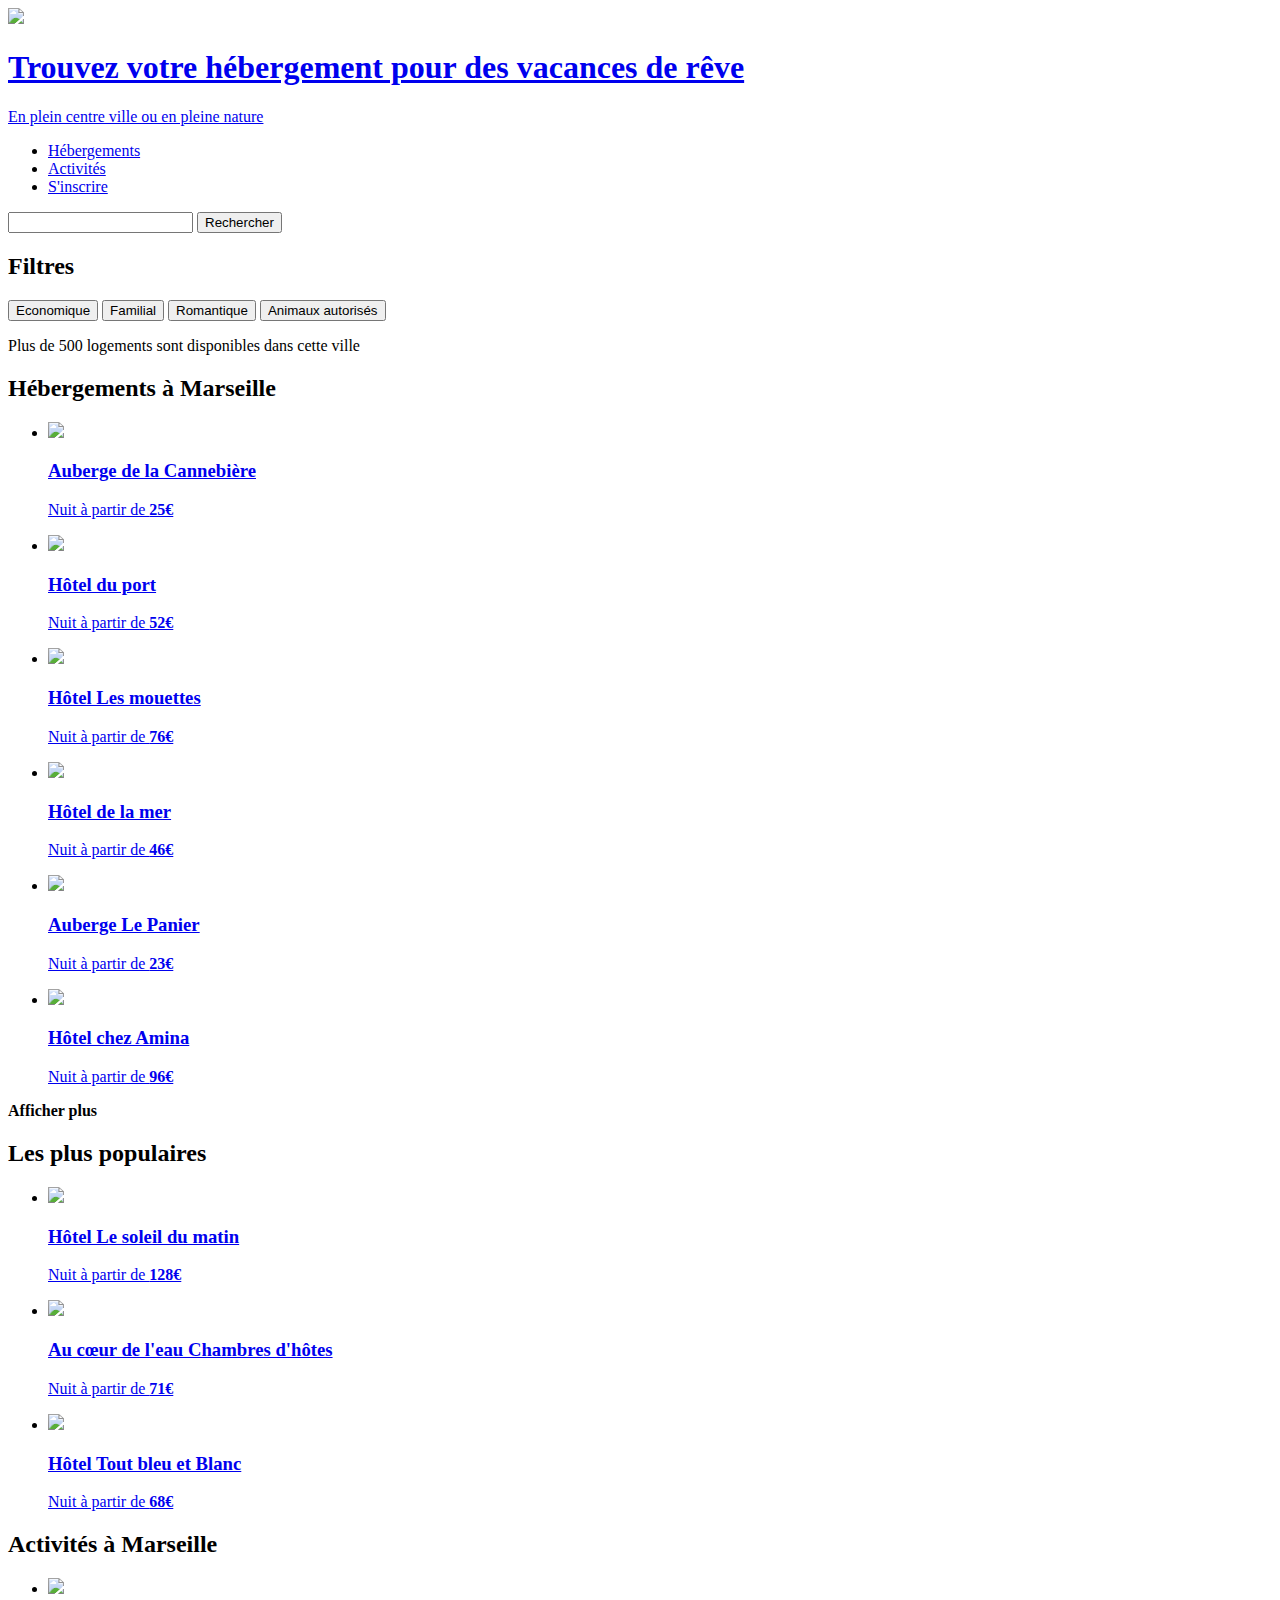
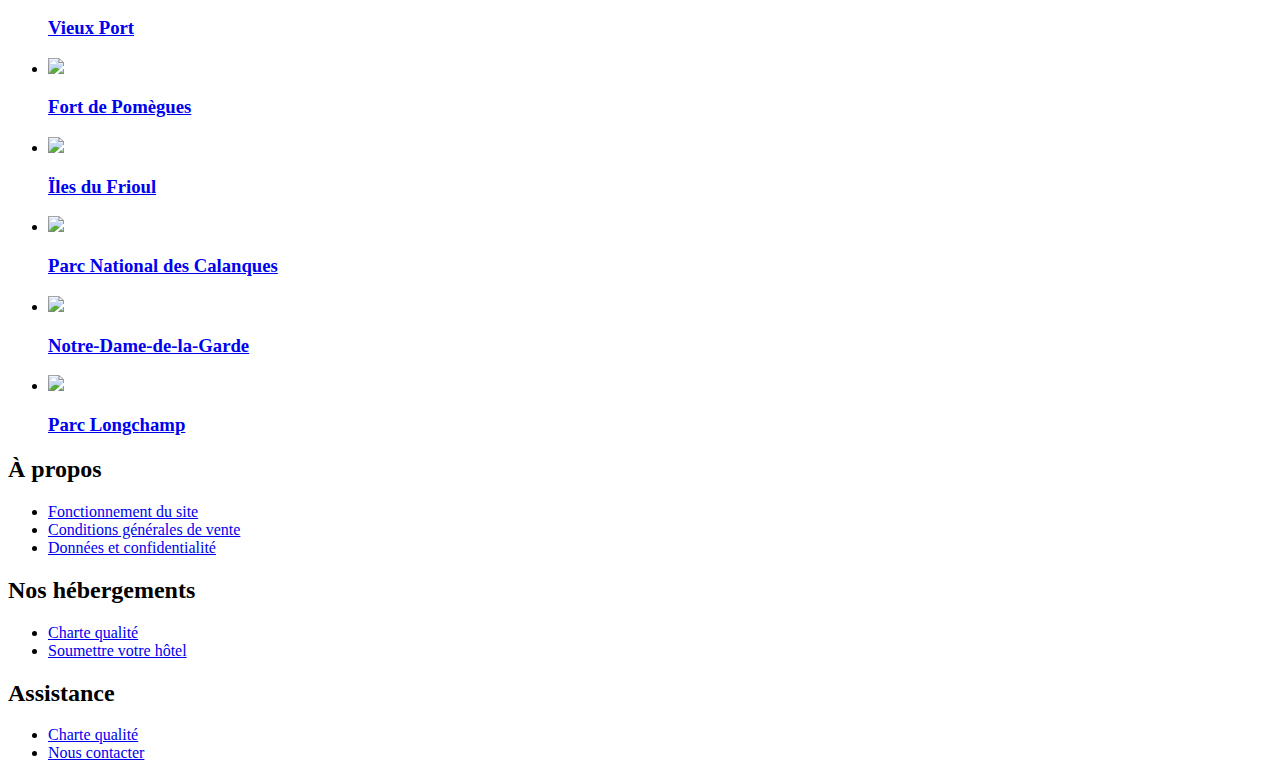
==== maquetteReservia.html @ c6ead7e0 "Add files via upload" ====
<!DOCTYPE html>
<html lang="fr">
<head>
    <meta charset="UTF-8">
    <meta name="viewport" content="width=device-width, initial-scale=1.0">
    <!-- Title non fourni ? à valider -->
    <title>RESERVIA</title>
</head>
<body>

    <header>
        <img ><a href="#"><img src="http://www.nicolasverone.com/OC/Projet2/Reservialogo.png">
        <h1>Trouvez votre hébergement pour des vacances de rêve</h1>
        <p>En plein centre ville ou en pleine nature</p>
    </header>
    
    <nav>
        <ul>
            <li><a href="#">Hébergements</a></li>
            <li><a href="#">Activités</a></li>
            <li><a href="#">S'inscrire</a></li>
        </ul>
    </nav>

    <section>
        <input type="search" id="site-search" name="q" aria-label="Search through site content"> <button>Rechercher</button>
        <h2>Filtres</h2>

        <div id="myBtnContainer"> <!-- Ajouter les icones -->
            <button class="btn" onclick="filterSelection('Economique')"> Economique</button>
            <button class="btn" onclick="filterSelection('Familial')"> Familial</button>
            <button class="btn" onclick="filterSelection('Romantique')"> Romantique</button>
            <button class="btn" onclick="filterSelection('Animaux')"> Animaux autorisés</button>
        </div>
        <p>Plus de 500 logements sont disponibles dans cette ville</p>
    </section>
    
    <section>
        <h2>Hébergements à Marseille</h2>
        <ul>
            <!-- Vérifier les prix en gras ou non -->
            <!-- Vérifier les zones cliquables ave UX -->
            <li><a href="#"><img src="http://www.nicolasverone.com/OC/Projet2/hebergements/aubergelacannebiere.jpg"><h3>Auberge de la Cannebière</h3><p> Nuit à partir de <strong>25€</strong></p></a></li>
            <li><a href="#"><img src="http://www.nicolasverone.com/OC/Projet2/hebergements/hotelduport.jpg"><h3>Hôtel du port</h3><p> Nuit à partir de <strong>52€</strong></p></a></li>
            <li><a href="#"><img src="http://www.nicolasverone.com/OC/Projet2/hebergements/hotellesmouettes.jpg"><h3>Hôtel Les mouettes</h3><p> Nuit à partir de <strong>76€</strong></p></a></li>
            <li><a href="#"><img src="http://www.nicolasverone.com/OC/Projet2/hebergements/hoteldelamer.jpg"><h3>Hôtel de la mer</h3><p> Nuit à partir de <strong>46€</strong></p></a></li>
            <li><a href="#"><img src="http://www.nicolasverone.com/OC/Projet2/hebergements/aubergelepanier.jpg"><h3>Auberge Le Panier</h3><p> Nuit à partir de <strong>23€</strong></p></a></li>
            <li><a href="#"><img src="http://www.nicolasverone.com/OC/Projet2/hebergements/hotelchezamina.jpg"><h3>Hôtel chez Amina</h3><p> Nuit à partir de <strong>96€</strong></p></a></li>
        </ul>
            <p><strong>Afficher plus</strong></p>    <!-- Intégrer fonctionnalité Load More -->
        <aside>
            <h2>Les plus populaires</h2>
            <ul>
            <!-- Vérifier les prix en gras ou non -->
            <!-- Vérifier les zones cliquables avec UX -->
                <li><a href="#"><img src="http://www.nicolasverone.com/OC/Projet2/hebergements/hotellesoleidumatin.jpg"><h3>Hôtel Le soleil du matin</h3><p> Nuit à partir de <strong>128€</strong></p></a></li>
                <li><a href="#"><img src="http://www.nicolasverone.com/OC/Projet2/hebergements/hotelaucoeurdeleau.jpg"><h3>Au cœur de l'eau Chambres d'hôtes</h3><p> Nuit à partir de <strong>71€</strong></p></a></li>
            <!-- Vérifier majuscule à Bleu et Blanc avec le chef de projet -->
                <li><a href="#"><img src="http://www.nicolasverone.com/OC/Projet2/hebergements/hoteltoutbleuetblanc.jpg"><h3>Hôtel Tout bleu et Blanc</h3><p> Nuit à partir de <strong>68€</strong></p></a></li>
            </ul>
        </aside>
    </section>

    <section>
        <h2>Activités à Marseille</h2>
        <ul>
            <li><a href="#"><img src="http://www.nicolasverone.com/OC/Projet2/activites/marseille_vieuxport.jpg"><h3>Vieux Port</h3></a></li>
            <li><a href="#"><img src="http://www.nicolasverone.com/OC/Projet2/activites/marseille_fortdepomegues.jpg"><h3>Fort de Pomègues</h3></a></li>
            <li><a href="#"><img src="http://www.nicolasverone.com/OC/Projet2/activites/marseille_iledufrioul.jpg"><h3>Ïles du Frioul</h3></a></li>
            <li><a href="#"><img src="http://www.nicolasverone.com/OC/Projet2/activites/marseille_calanques.jpg"><h3>Parc National des Calanques</h3></a></li>
            <li><a href="#"><img src="http://www.nicolasverone.com/OC/Projet2/activites/marseille_notredamedelagarde.jpg"><h3>Notre-Dame-de-la-Garde</h3></a></li>
            <li><a href="#"><img src="http://www.nicolasverone.com/OC/Projet2/activites/marseille_parclongchamp.jpg"><h3>Parc Longchamp</h3></a></li>
        </ul>
    </section>

    <footer>
        <h2>À propos</h2><!-- Accent rajouté sur le A, manquant dans la maquette -->
        <ul>
            <li><a href="#">Fonctionnement du site</a></li>
            <li><a href="#">Conditions générales de vente</a></li>
            <li><a href="#">Données et confidentialité</a></li>
        </ul>
        <h2>Nos hébergements</h2>
        <ul>
            <li><a href="#">Charte qualité</a></li>
            <li><a href="#">Soumettre votre hôtel</a></li>
        </ul>
        <h2>Assistance</h2>
        <ul>
            <li><a href="#">Charte qualité</a></li>
            <li><a href="#">Nous contacter</a></li>
        </ul>
    </footer>


</body>
</html>
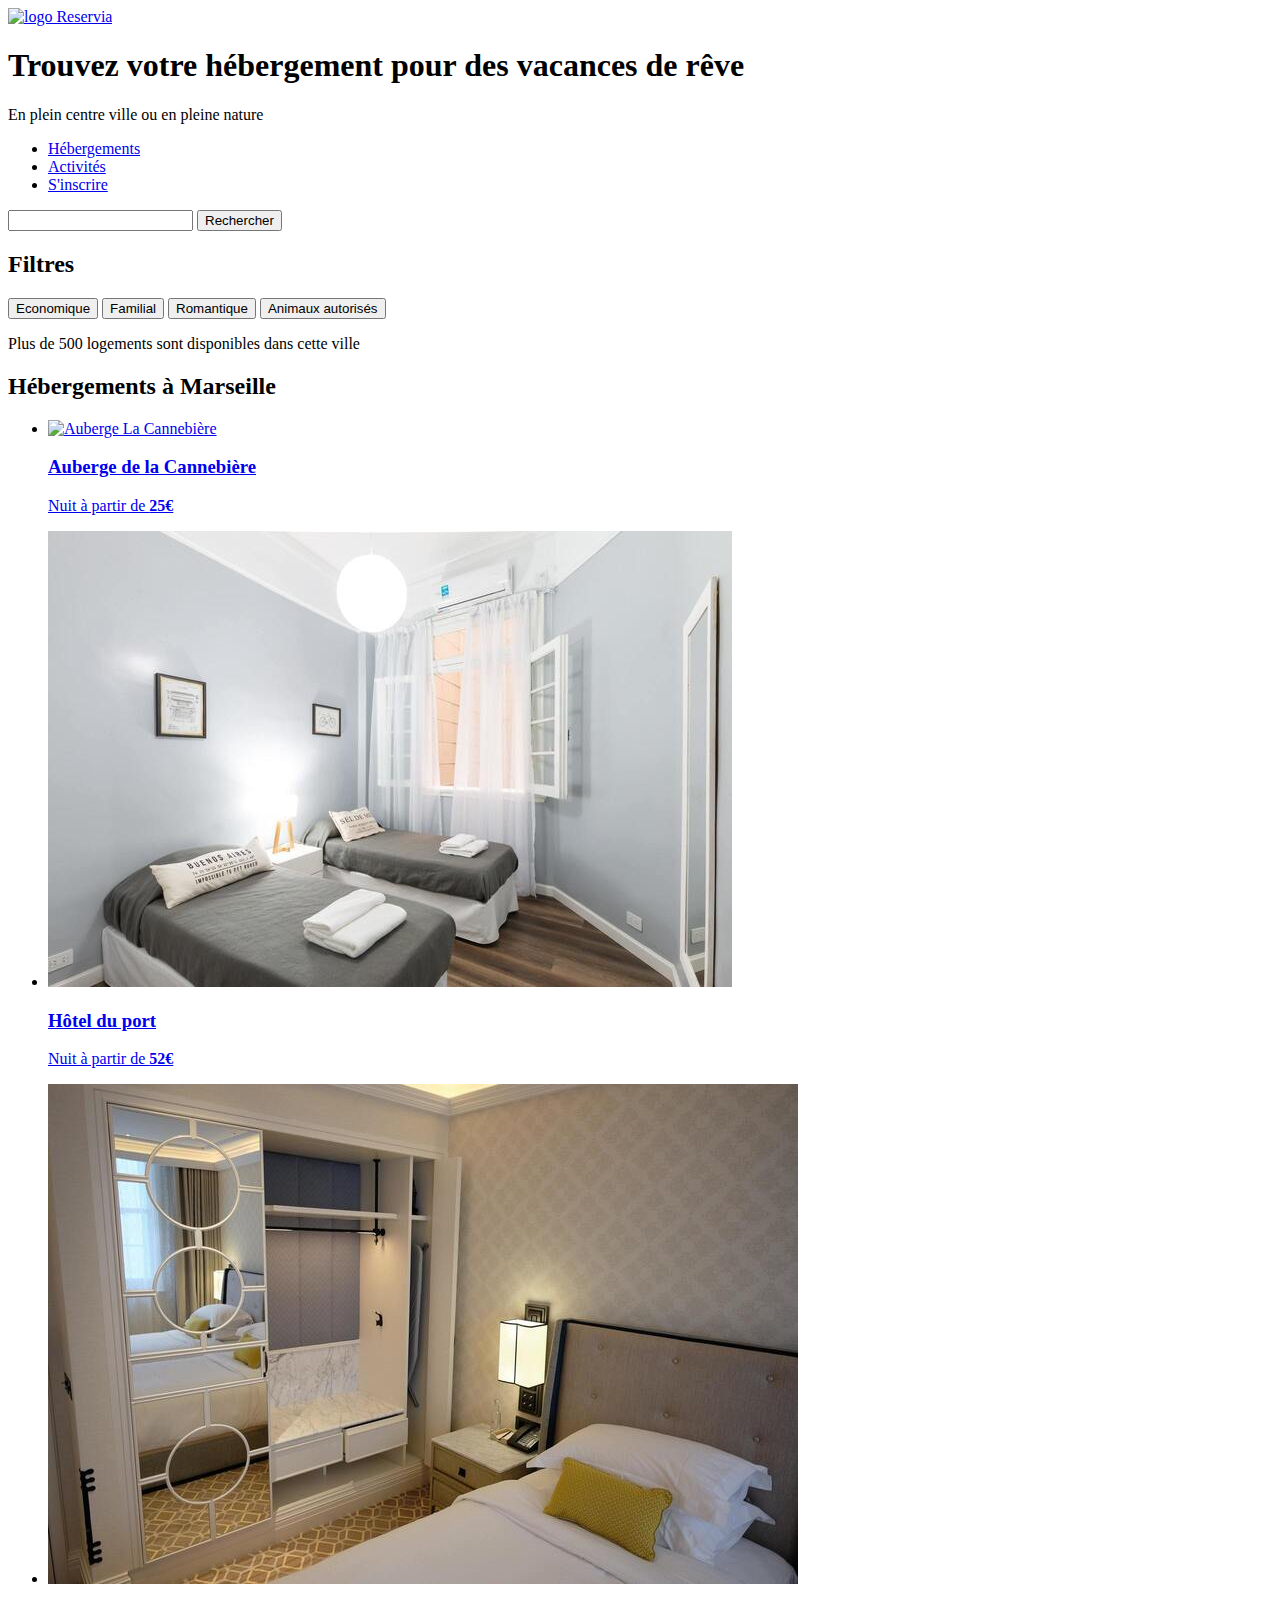
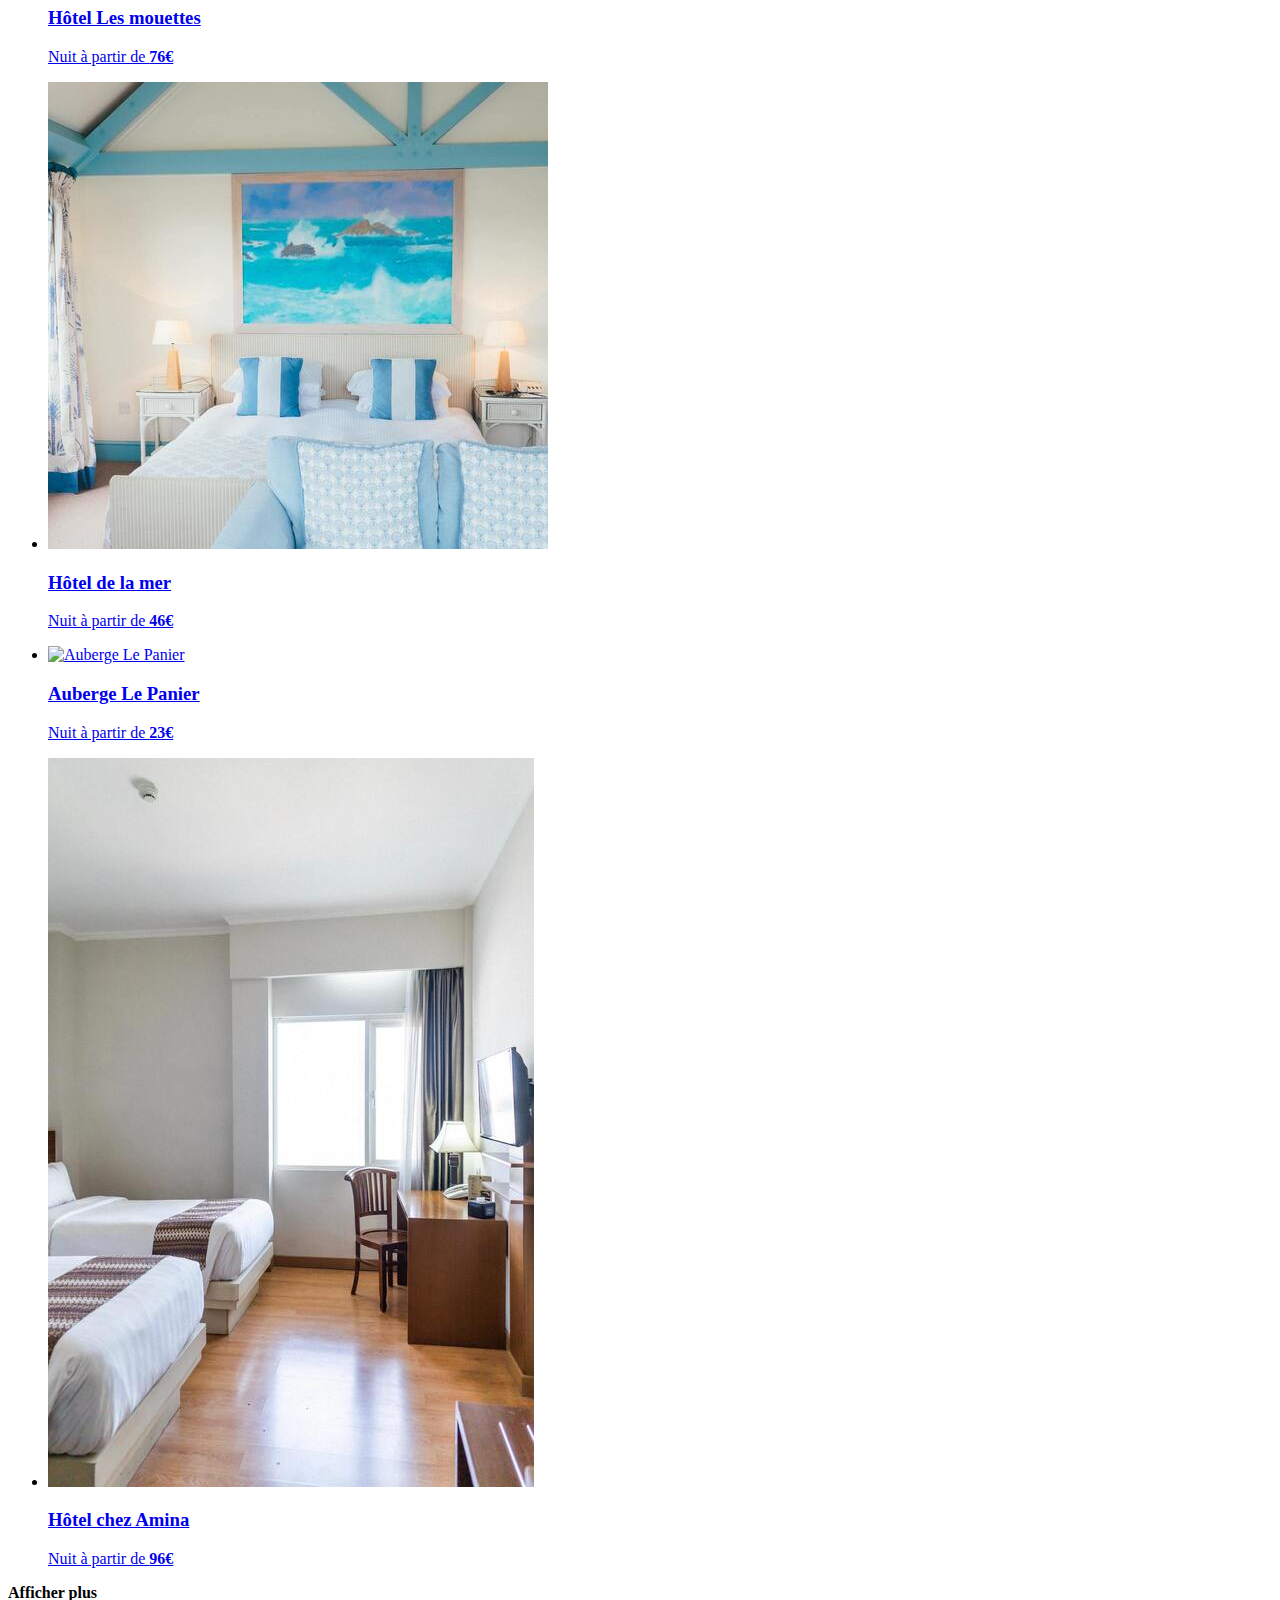
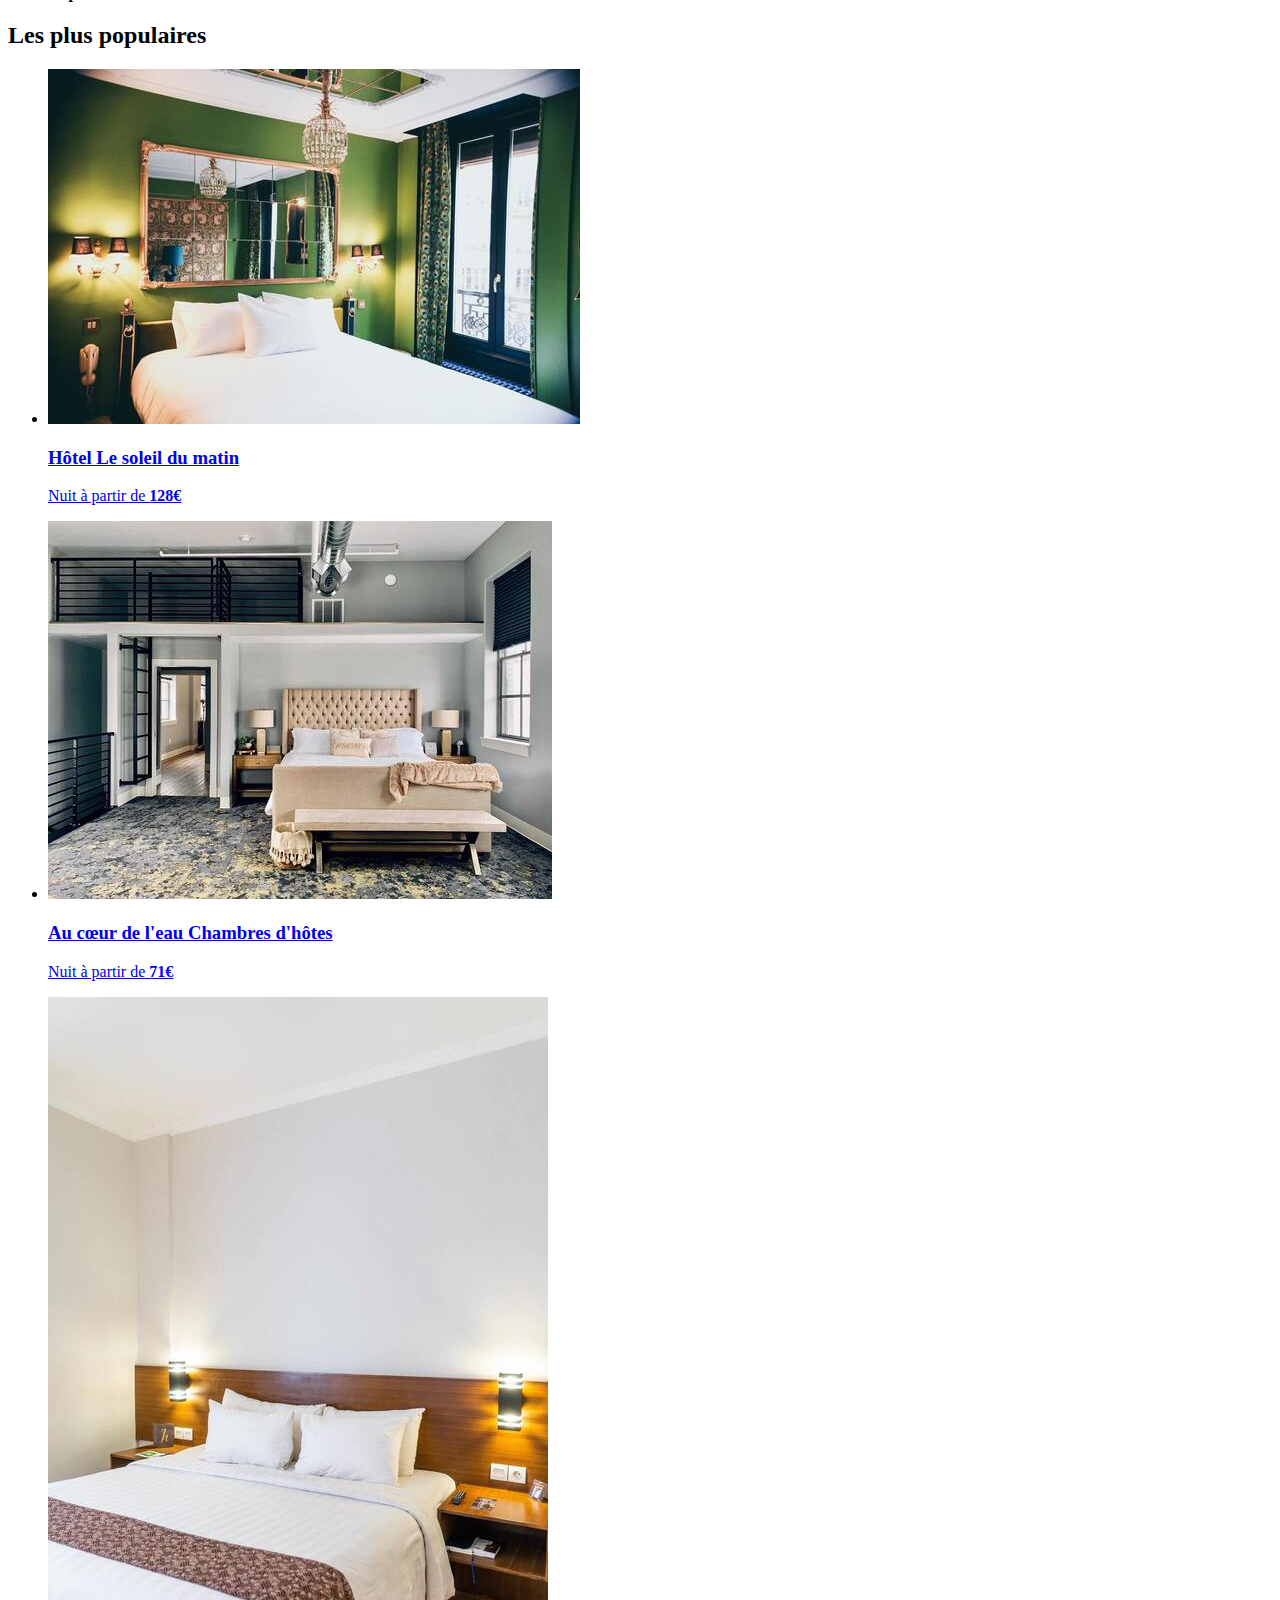
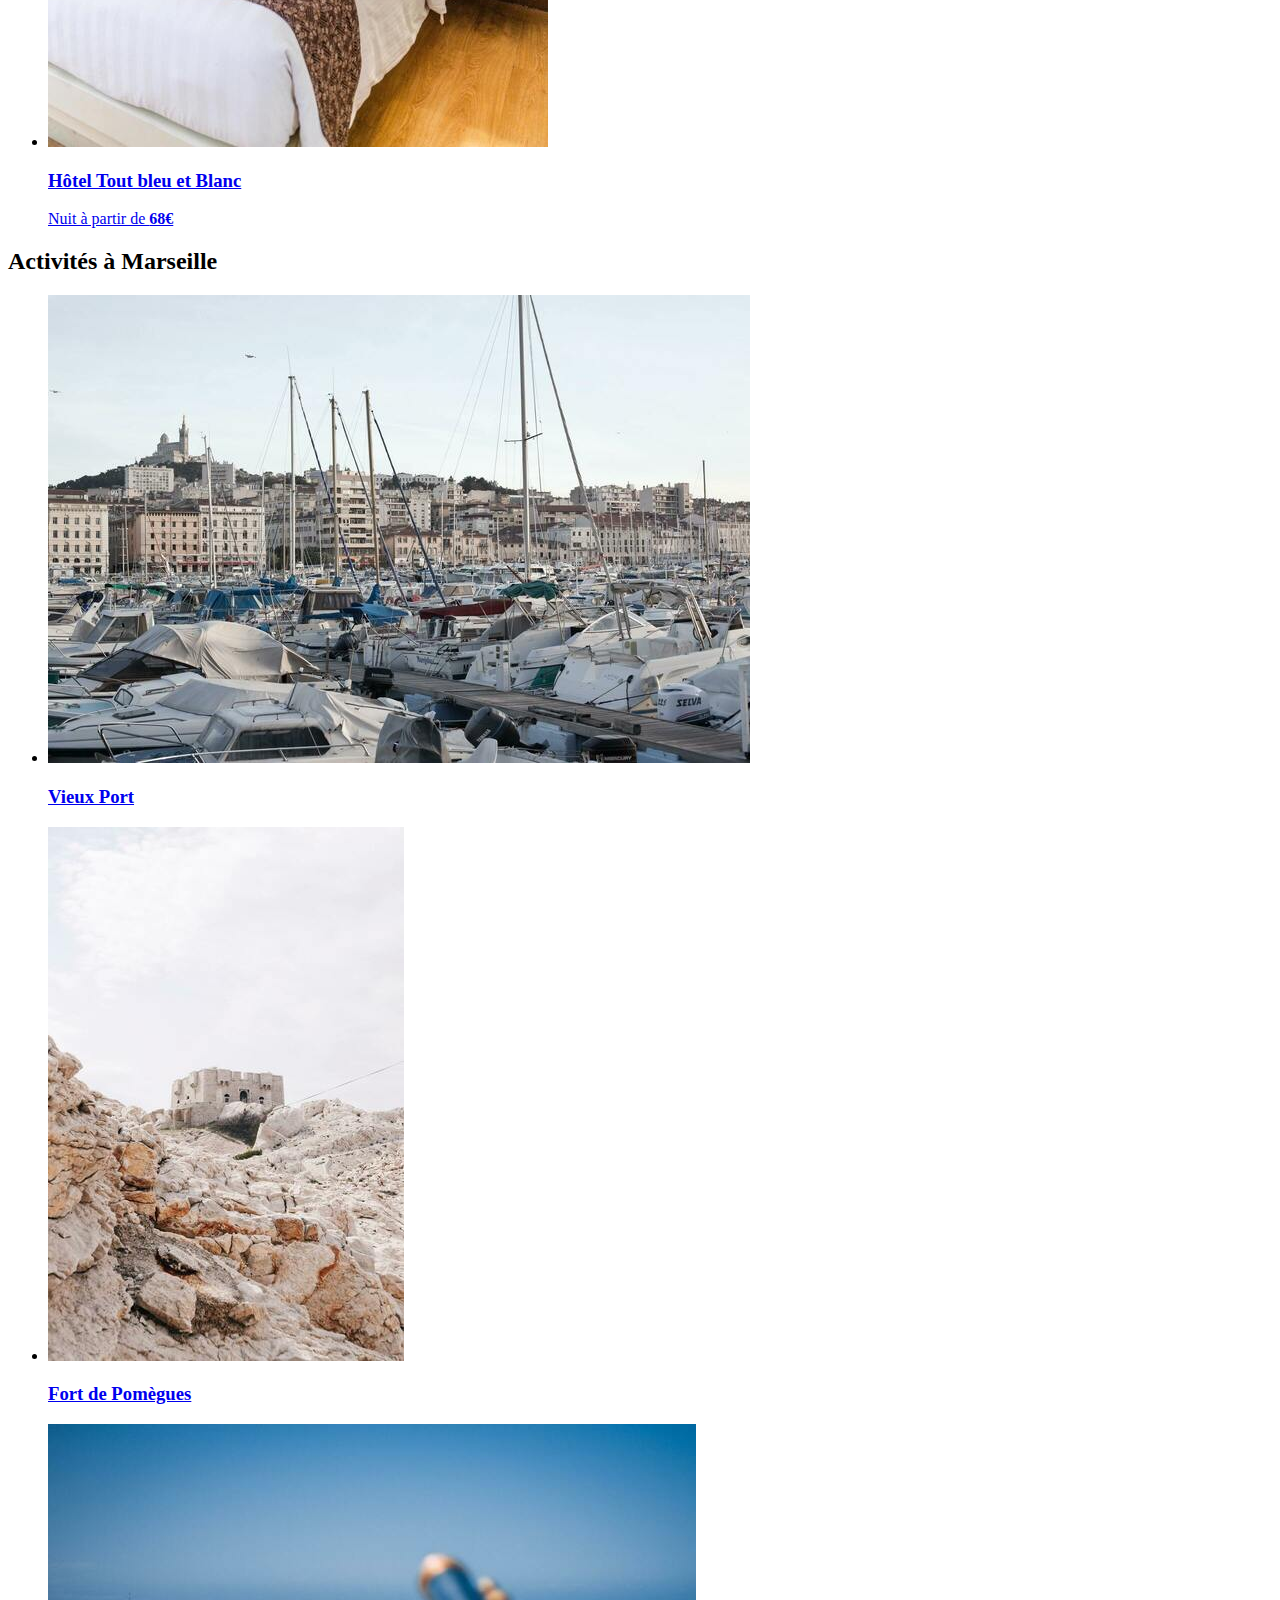
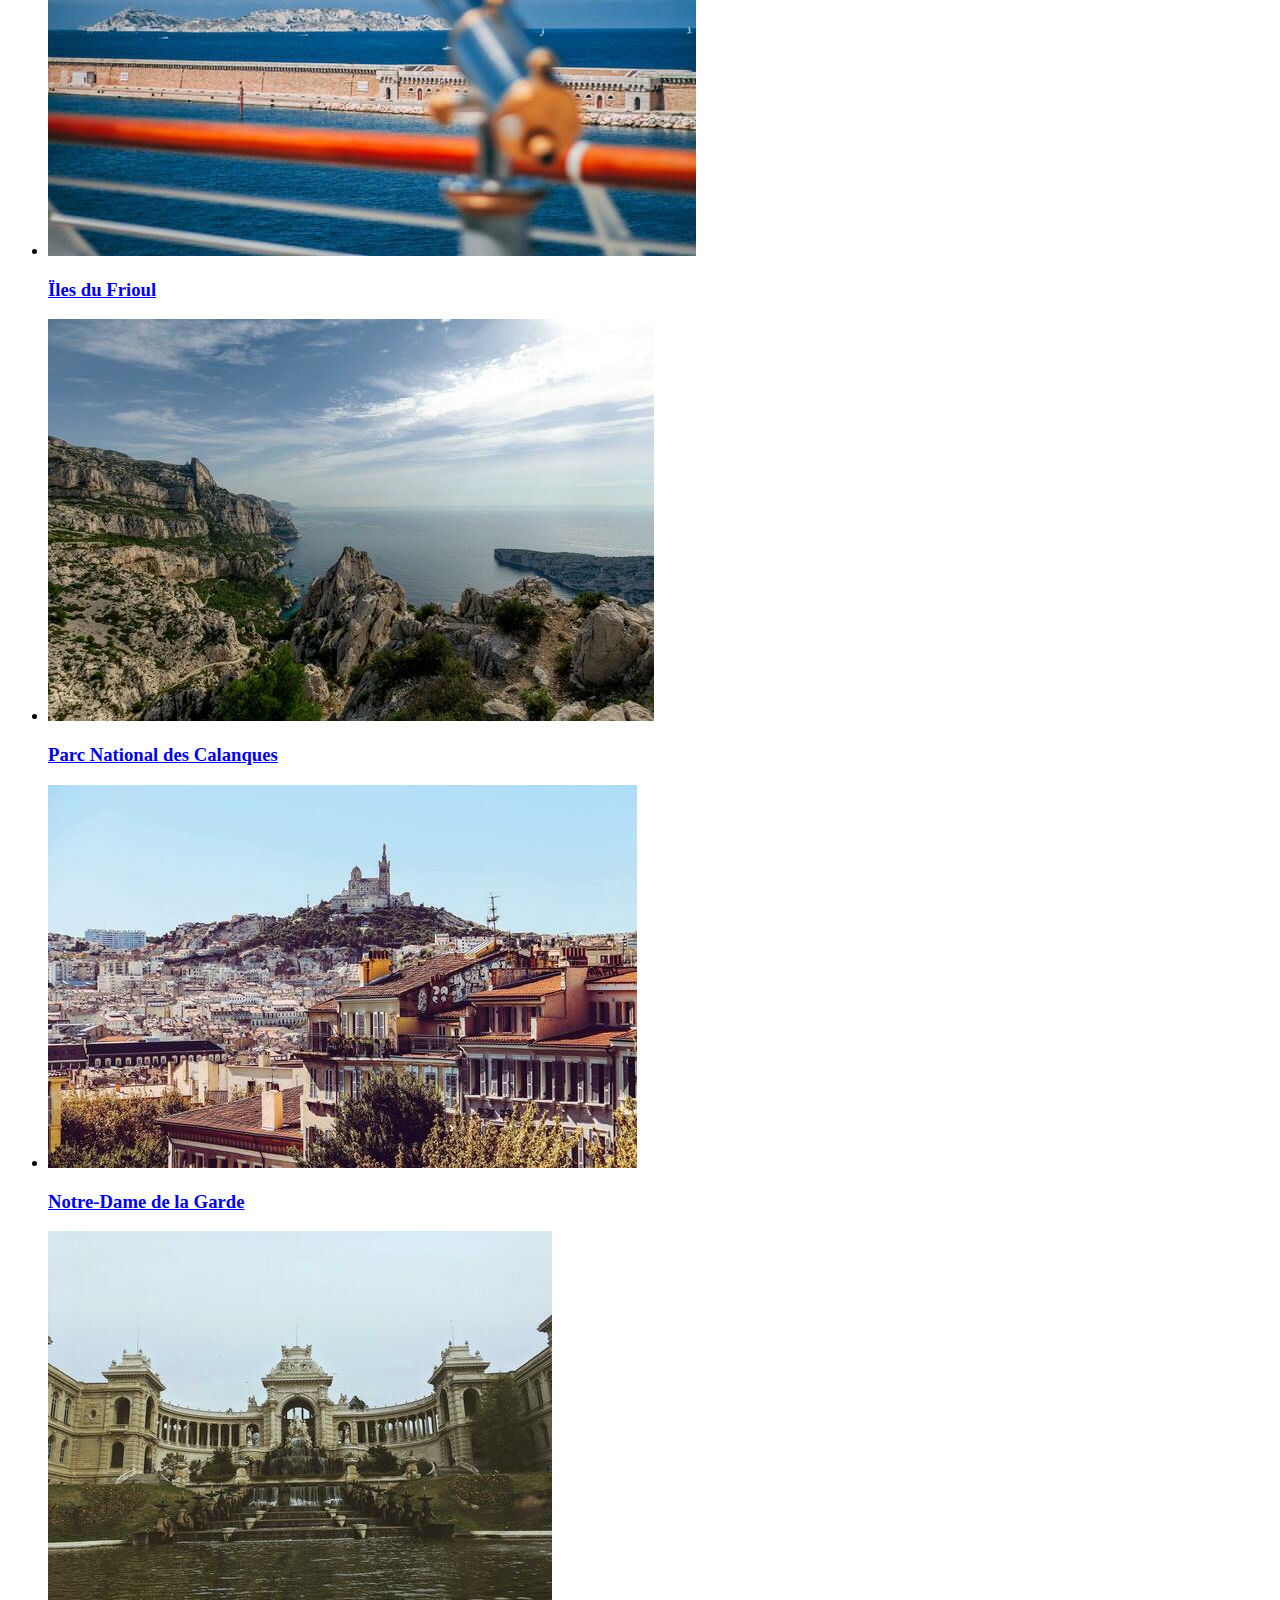
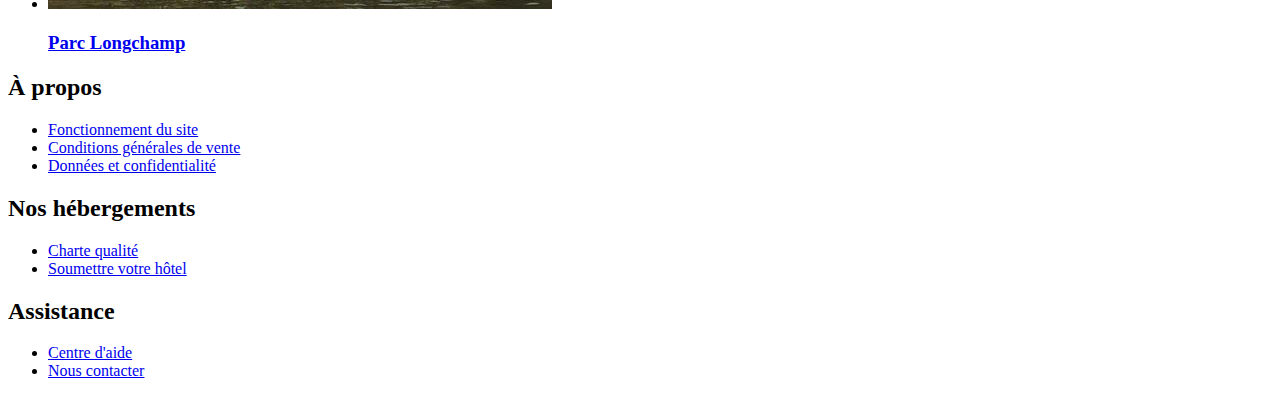
==== commit ff6693d4: "Add files via upload" ====
--- a/maquetteReservia.html
+++ b/maquetteReservia.html
@@ -9,7 +9,7 @@
 <body>
 
     <header>
-        <img ><a href="#"><img src="http://www.nicolasverone.com/OC/Projet2/Reservialogo.png">
+        <a href="#"><img src="images/Reservialogo.png" alt="logo Reservia"></a>
         <h1>Trouvez votre hébergement pour des vacances de rêve</h1>
         <p>En plein centre ville ou en pleine nature</p>
     </header>
@@ -40,12 +40,12 @@
         <ul>
             <!-- Vérifier les prix en gras ou non -->
             <!-- Vérifier les zones cliquables ave UX -->
-            <li><a href="#"><img src="http://www.nicolasverone.com/OC/Projet2/hebergements/aubergelacannebiere.jpg"><h3>Auberge de la Cannebière</h3><p> Nuit à partir de <strong>25€</strong></p></a></li>
-            <li><a href="#"><img src="http://www.nicolasverone.com/OC/Projet2/hebergements/hotelduport.jpg"><h3>Hôtel du port</h3><p> Nuit à partir de <strong>52€</strong></p></a></li>
-            <li><a href="#"><img src="http://www.nicolasverone.com/OC/Projet2/hebergements/hotellesmouettes.jpg"><h3>Hôtel Les mouettes</h3><p> Nuit à partir de <strong>76€</strong></p></a></li>
-            <li><a href="#"><img src="http://www.nicolasverone.com/OC/Projet2/hebergements/hoteldelamer.jpg"><h3>Hôtel de la mer</h3><p> Nuit à partir de <strong>46€</strong></p></a></li>
-            <li><a href="#"><img src="http://www.nicolasverone.com/OC/Projet2/hebergements/aubergelepanier.jpg"><h3>Auberge Le Panier</h3><p> Nuit à partir de <strong>23€</strong></p></a></li>
-            <li><a href="#"><img src="http://www.nicolasverone.com/OC/Projet2/hebergements/hotelchezamina.jpg"><h3>Hôtel chez Amina</h3><p> Nuit à partir de <strong>96€</strong></p></a></li>
+            <li><a href="#"><img src="images/hebergements/aubergelacannebiere.jpg" alt="Auberge La Cannebière"><h3>Auberge de la Cannebière</h3><p> Nuit à partir de <strong>25€</strong></p></a></li>
+            <li><a href="#"><img src="images/hebergements/hotelduport.jpg" alt= "Hotel du Port"><h3>Hôtel du port</h3><p> Nuit à partir de <strong>52€</strong></p></a></li>
+            <li><a href="#"><img src="images/hebergements/hotellesmouettes.jpg" alt="Hotel Les Mouettes"><h3>Hôtel Les mouettes</h3><p> Nuit à partir de <strong>76€</strong></p></a></li>
+            <li><a href="#"><img src="images/hebergements/hoteldelamer.jpg" alt="Hôtel de la Mer"><h3>Hôtel de la mer</h3><p> Nuit à partir de <strong>46€</strong></p></a></li>
+            <li><a href="#"><img src="images/hebergements/aubergelepanier.jpg" alt ="Auberge Le Panier"><h3>Auberge Le Panier</h3><p> Nuit à partir de <strong>23€</strong></p></a></li>
+            <li><a href="#"><img src="images/hebergements/hotelchezamina.jpg" alt ="Hotel chez Amina"><h3>Hôtel chez Amina</h3><p> Nuit à partir de <strong>96€</strong></p></a></li>
         </ul>
             <p><strong>Afficher plus</strong></p>    <!-- Intégrer fonctionnalité Load More -->
         <aside>
@@ -53,10 +53,10 @@
             <ul>
             <!-- Vérifier les prix en gras ou non -->
             <!-- Vérifier les zones cliquables avec UX -->
-                <li><a href="#"><img src="http://www.nicolasverone.com/OC/Projet2/hebergements/hotellesoleidumatin.jpg"><h3>Hôtel Le soleil du matin</h3><p> Nuit à partir de <strong>128€</strong></p></a></li>
-                <li><a href="#"><img src="http://www.nicolasverone.com/OC/Projet2/hebergements/hotelaucoeurdeleau.jpg"><h3>Au cœur de l'eau Chambres d'hôtes</h3><p> Nuit à partir de <strong>71€</strong></p></a></li>
+                <li><a href="#"><img src="images/hebergements/hotellesoleildumatin.jpg" alt="Hotel Soleil du Matin"><h3>Hôtel Le soleil du matin</h3><p> Nuit à partir de <strong>128€</strong></p></a></li>
+                <li><a href="#"><img src="images/hebergements/hotelaucoeurdeleau.jpg" alt="Hotel au coeur de l'eau"><h3>Au cœur de l'eau Chambres d'hôtes</h3><p> Nuit à partir de <strong>71€</strong></p></a></li>
             <!-- Vérifier majuscule à Bleu et Blanc avec le chef de projet -->
-                <li><a href="#"><img src="http://www.nicolasverone.com/OC/Projet2/hebergements/hoteltoutbleuetblanc.jpg"><h3>Hôtel Tout bleu et Blanc</h3><p> Nuit à partir de <strong>68€</strong></p></a></li>
+                <li><a href="#"><img src="images/hebergements/hoteltoutbleuetblanc.jpg" alt ="Hotel Tout Bleu et Blanc"><h3>Hôtel Tout bleu et Blanc</h3><p> Nuit à partir de <strong>68€</strong></p></a></li>
             </ul>
         </aside>
     </section>
@@ -64,12 +64,13 @@
     <section>
         <h2>Activités à Marseille</h2>
         <ul>
-            <li><a href="#"><img src="http://www.nicolasverone.com/OC/Projet2/activites/marseille_vieuxport.jpg"><h3>Vieux Port</h3></a></li>
-            <li><a href="#"><img src="http://www.nicolasverone.com/OC/Projet2/activites/marseille_fortdepomegues.jpg"><h3>Fort de Pomègues</h3></a></li>
-            <li><a href="#"><img src="http://www.nicolasverone.com/OC/Projet2/activites/marseille_iledufrioul.jpg"><h3>Ïles du Frioul</h3></a></li>
-            <li><a href="#"><img src="http://www.nicolasverone.com/OC/Projet2/activites/marseille_calanques.jpg"><h3>Parc National des Calanques</h3></a></li>
-            <li><a href="#"><img src="http://www.nicolasverone.com/OC/Projet2/activites/marseille_notredamedelagarde.jpg"><h3>Notre-Dame-de-la-Garde</h3></a></li>
-            <li><a href="#"><img src="http://www.nicolasverone.com/OC/Projet2/activites/marseille_parclongchamp.jpg"><h3>Parc Longchamp</h3></a></li>
+            <li><a href="#"><img src="images/activites/marseille_vieuxport.jpg" alt="Vieux Port"><h3>Vieux Port</h3></a></li>
+            <li><a href="#"><img src="images/activites/marseille_fortdepomegues.jpg" alt="Fort de Pomegues"><h3>Fort de Pomègues</h3></a></li>
+            <li><a href="#"><img src="images/activites/marseille_iledufrioul.jpg" alt="Ile du Frioul"><h3>Ïles du Frioul</h3></a></li>
+            <li><a href="#"><img src="images/activites/marseille_calanques.jpg" alt="Calanques"><h3>Parc National des Calanques</h3></a></li>
+            <li><a href="#"><img src="images/activites/marseille_notredamedelagarde.jpg" alt="Notre-Dame de la Garde"><h3>Notre-Dame de la Garde</h3></a></li>
+            <!-- Notre-Dame de la Garde mal ortographié, à vérifier avec le Chef De Projet -->
+            <li><a href="#"><img src="images/activites/marseille_parclongchamp.jpg" alt="Parc Longchamp"><h3>Parc Longchamp</h3></a></li>
         </ul>
     </section>
 
@@ -87,7 +88,7 @@
         </ul>
         <h2>Assistance</h2>
         <ul>
-            <li><a href="#">Charte qualité</a></li>
+            <li><a href="#">Centre d'aide</a></li>
             <li><a href="#">Nous contacter</a></li>
         </ul>
     </footer>
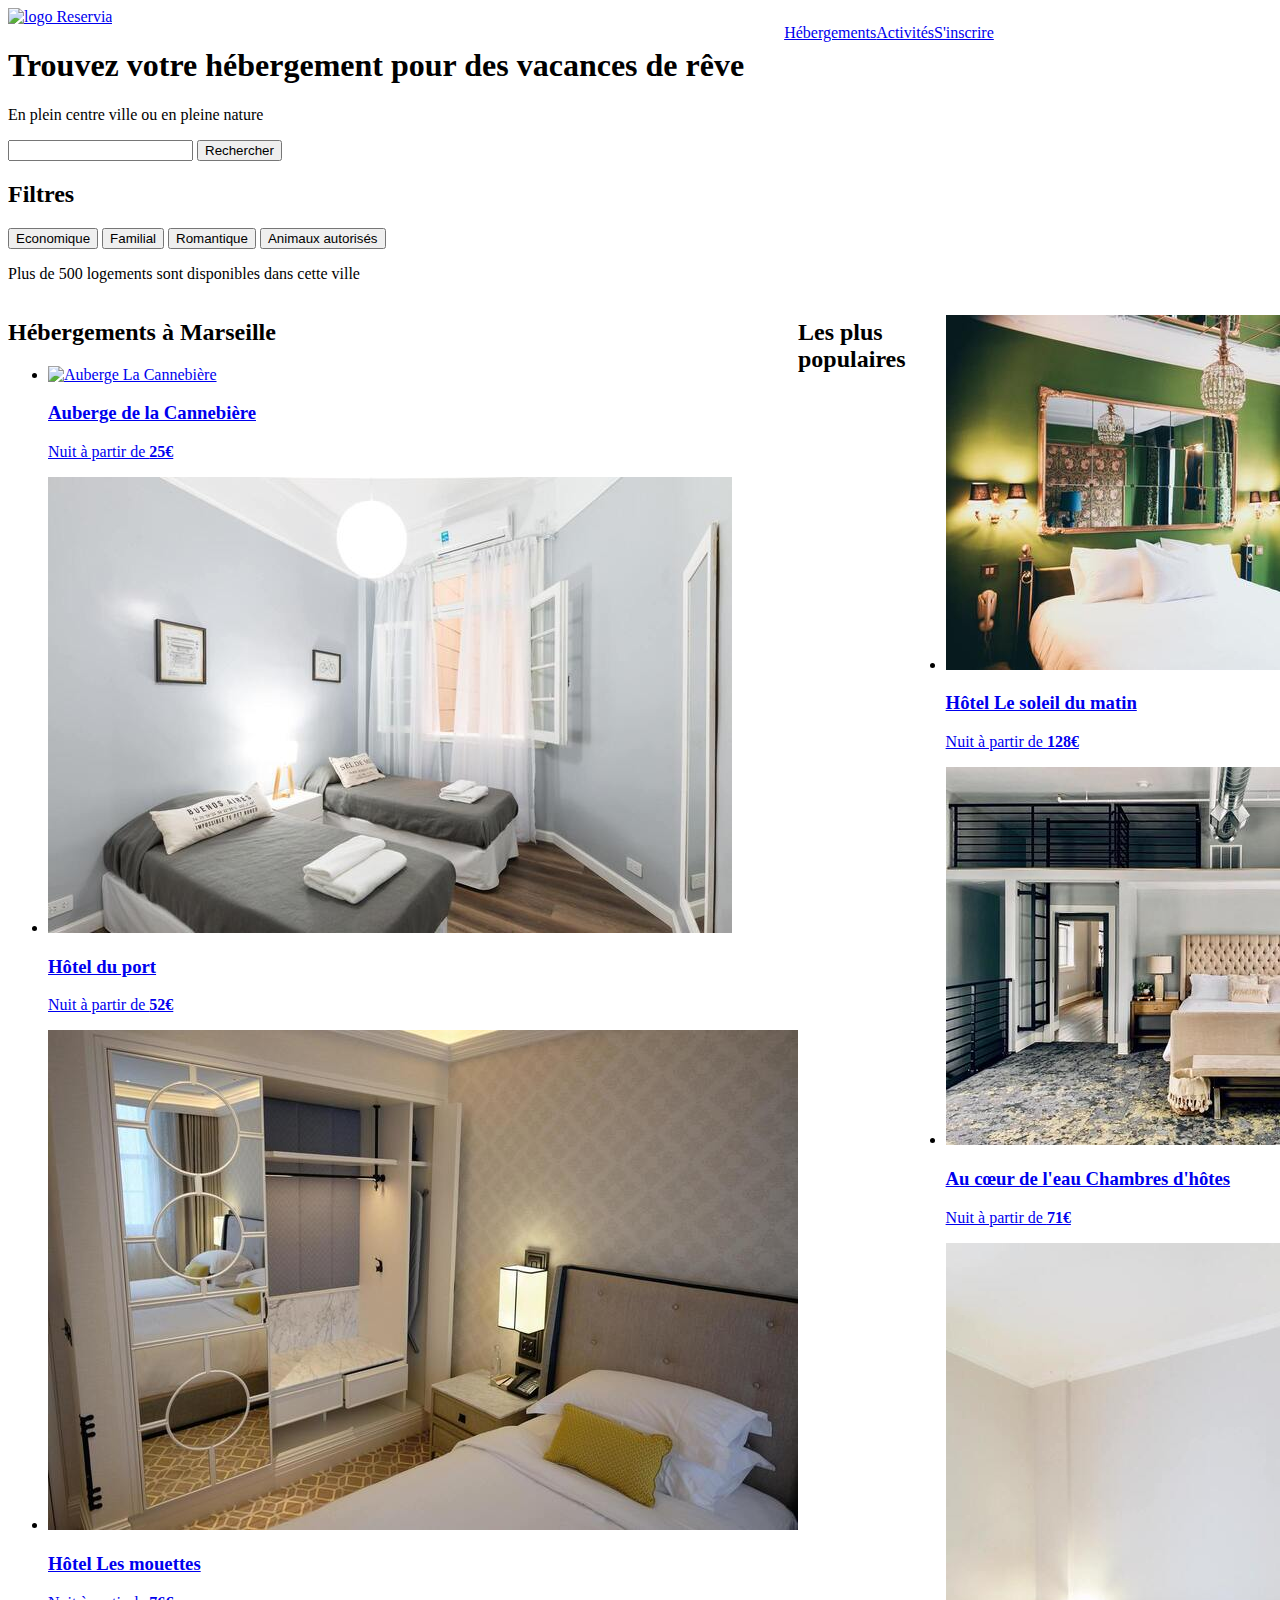
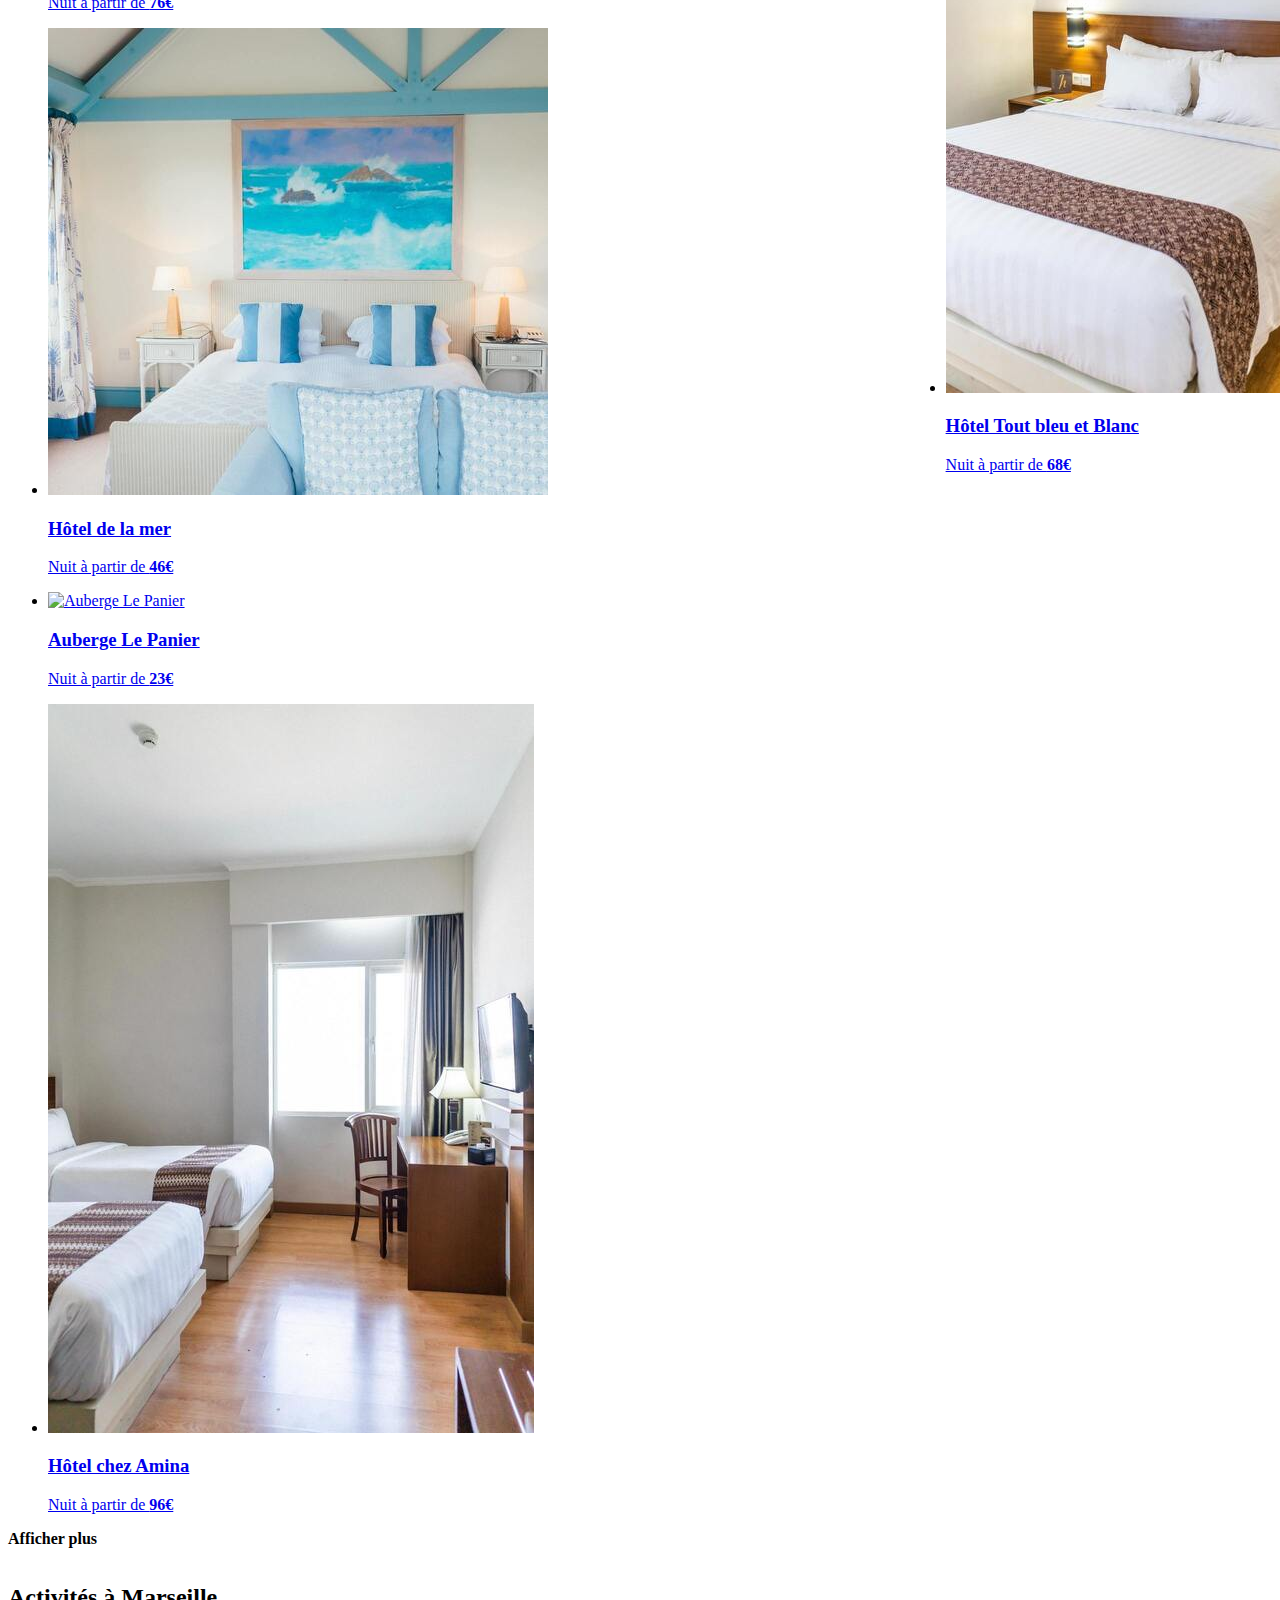
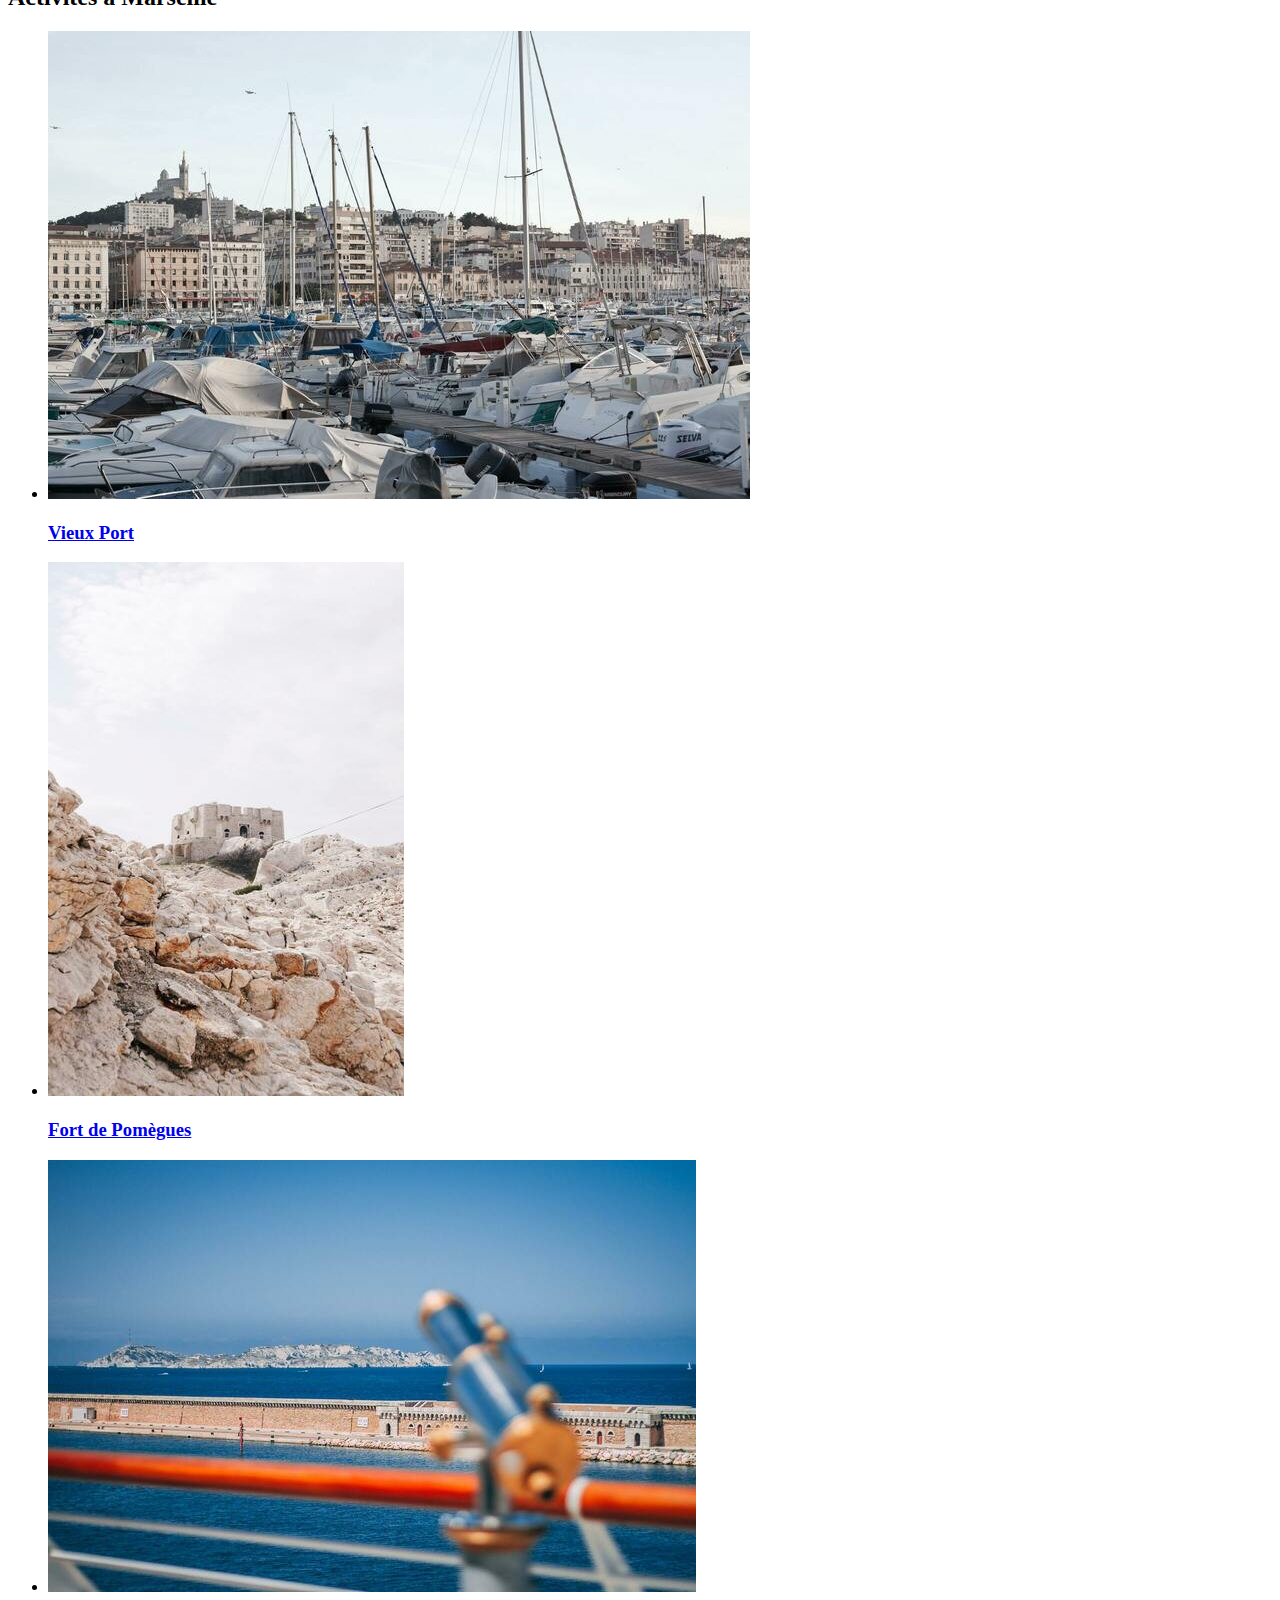
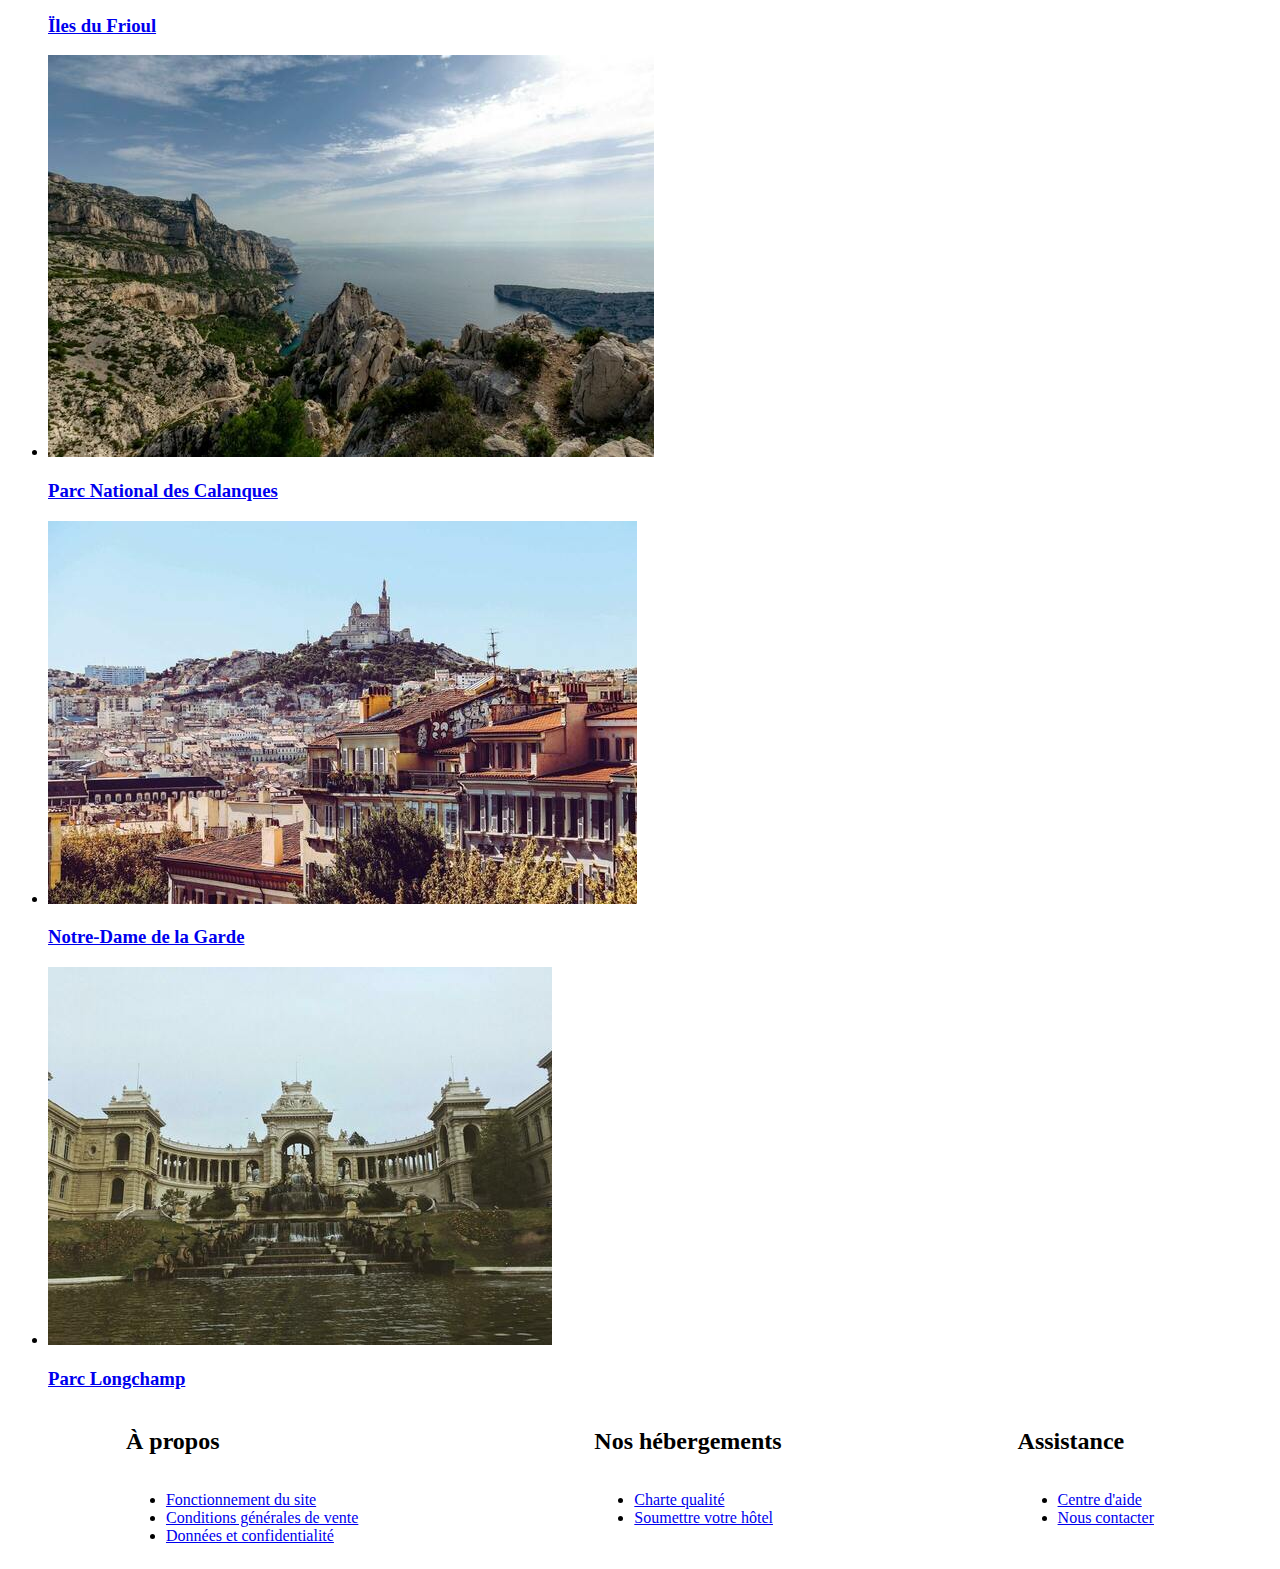
==== commit df397420: "ajout du fichier style.css" ====
--- a/maquetteReservia.html
+++ b/maquetteReservia.html
@@ -3,11 +3,14 @@
 <head>
     <meta charset="UTF-8">
     <meta name="viewport" content="width=device-width, initial-scale=1.0">
+    <link rel="stylesheet" type="text/css" href="style.css" />
     <!-- Title non fourni ? à valider -->
     <title>RESERVIA</title>
 </head>
-<body>
 
+<div id=page>
+
+    <div id=top>
     <header>
         <a href="#"><img src="images/Reservialogo.png" alt="logo Reservia"></a>
         <h1>Trouvez votre hébergement pour des vacances de rêve</h1>
@@ -15,13 +18,13 @@
     </header>
     
     <nav>
-        <ul>
+        <ul id=menu>
             <li><a href="#">Hébergements</a></li>
             <li><a href="#">Activités</a></li>
             <li><a href="#">S'inscrire</a></li>
         </ul>
     </nav>
-
+</div>
     <section>
         <input type="search" id="site-search" name="q" aria-label="Search through site content"> <button>Rechercher</button>
         <h2>Filtres</h2>
@@ -35,7 +38,9 @@
         <p>Plus de 500 logements sont disponibles dans cette ville</p>
     </section>
     
-    <section>
+   
+    <section id=hebergements>
+        <section id=hbergementsprincipaux>
         <h2>Hébergements à Marseille</h2>
         <ul>
             <!-- Vérifier les prix en gras ou non -->
@@ -48,7 +53,8 @@
             <li><a href="#"><img src="images/hebergements/hotelchezamina.jpg" alt ="Hotel chez Amina"><h3>Hôtel chez Amina</h3><p> Nuit à partir de <strong>96€</strong></p></a></li>
         </ul>
             <p><strong>Afficher plus</strong></p>    <!-- Intégrer fonctionnalité Load More -->
-        <aside>
+        </section>
+            <aside id=populaires>
             <h2>Les plus populaires</h2>
             <ul>
             <!-- Vérifier les prix en gras ou non -->
@@ -74,25 +80,31 @@
         </ul>
     </section>
 
-    <footer>
+    <footer id=footer>
+        <div id=apropos>
         <h2>À propos</h2><!-- Accent rajouté sur le A, manquant dans la maquette -->
         <ul>
             <li><a href="#">Fonctionnement du site</a></li>
             <li><a href="#">Conditions générales de vente</a></li>
             <li><a href="#">Données et confidentialité</a></li>
         </ul>
+    </div>
+    <div id=noshebergements>
         <h2>Nos hébergements</h2>
         <ul>
             <li><a href="#">Charte qualité</a></li>
             <li><a href="#">Soumettre votre hôtel</a></li>
         </ul>
+    </div>
+    <div id= assistance>
         <h2>Assistance</h2>
         <ul>
             <li><a href="#">Centre d'aide</a></li>
             <li><a href="#">Nous contacter</a></li>
         </ul>
+    </div>
     </footer>
+</div>
 
 
-</body>
 </html>--- a/style.css
+++ b/style.css
@@ -0,0 +1,64 @@
+#page
+{
+    display: flex;
+    flex-direction: column;
+}
+
+#menu
+{
+    display:flex;
+    flex-direction: row;
+    list-style-type: none
+}
+#top
+{
+    display: flex;
+}
+
+#hebergements
+{
+    display: flex;
+    flex-direction: row;
+
+}
+
+#hebergementsprincipaux
+{
+    display: flex;
+    flex-direction: row;
+    width: 65%;
+}
+
+#populaires
+{
+display: flex;
+width: 35%;
+}
+
+
+
+
+
+#footer
+{display: flex;
+ flex-direction: row;
+ justify-content: space-around;
+ width: 100%;  
+}
+
+#apropos
+{display: flex;
+    flex-direction: column;
+}
+
+#noshebergements
+{
+    display: flex;
+    flex-direction: column;
+}
+
+#assistance
+{
+    display: flex;
+    flex-direction: column;
+}